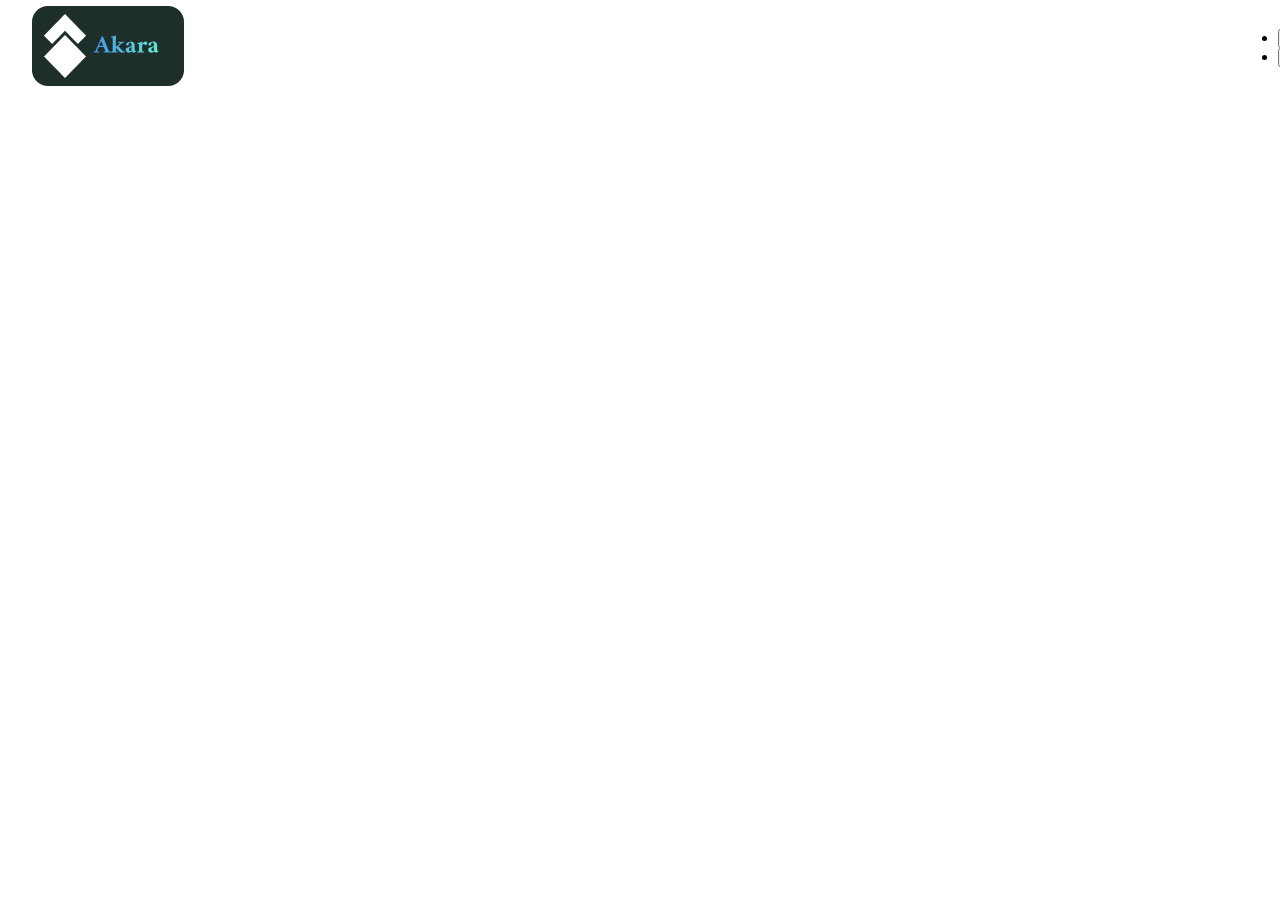
==== index.html @ 3f6716c5 "Project" ====
<!DOCTYPE html>
<html lang="en">
<head>
    <meta charset="UTF-8">
    <meta name="viewport" content="width=device-width, initial-scale=1.0">
    <title>Document</title>
    <link rel="stylesheet" href="./style/style.css">
</head>
<body>
    <div id="header">
        <div id="logo">
            <img src="./img/415791565_1101418471001982_6189920452808394444_n.png" alt="" class="logoimg">
        </div>
        <div id="nav">
            <ul class="subnav">
                <li><a href="#">
                    <button class="btn"> Đăng nhập</button>
                </a></li>
                <li><a href="#">
                    <button class="btn"> Bắt đầu học miễn phí</button>
                </a></li>
            </ul>
        </div>
    </div>
    
    <div id="slider">
    </div>
    
    <div id="content">
    </div>
    
    <div id="footrer">
    </div>
    
    
</body>
</html>
---- style/style.css ----
*
{
    margin:0;
    padding: 0;
    box-sizing: border-box;
}
html
{
    font-family: Arial, Helvetica, sans-serif;
}
#header{
    display: flex;
    width: 1440px;
    height: 96px;
    padding: 0px 32px;
    justify-content: center;
    align-items: center;
    flex-shrink: 0;
    justify-content: space-between;
}
.logoimg{
    width: 152px;
    height: 80px;
}
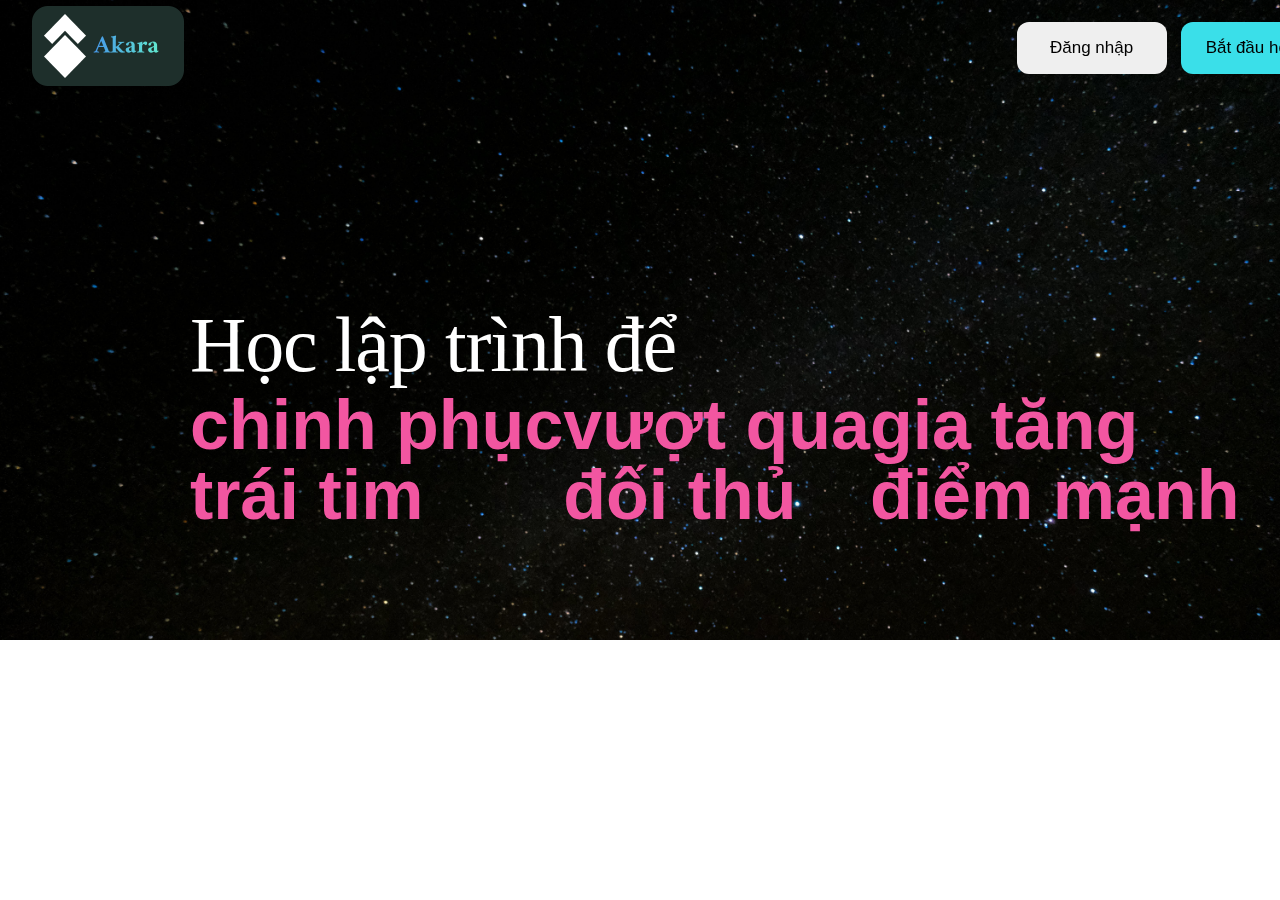
==== commit 04c15afa: "Project" ====
--- a/index.html
+++ b/index.html
@@ -4,29 +4,53 @@
     <meta charset="UTF-8">
     <meta name="viewport" content="width=device-width, initial-scale=1.0">
     <title>Document</title>
-    <link rel="stylesheet" href="./style/style.css">
+    <link rel="stylesheet" href="./style.css">
 </head>
 <body>
+    <!-- Header -->
     <div id="header">
+        <!-- LOGO ICON -->
         <div id="logo">
             <img src="./img/415791565_1101418471001982_6189920452808394444_n.png" alt="" class="logoimg">
         </div>
         <div id="nav">
             <ul class="subnav">
+                <!-- Button -->
                 <li><a href="#">
-                    <button class="btn"> Đăng nhập</button>
+                    <button class="btn bgrk#E2E2E2"> 
+                        <span>Đăng nhập</span>
+                    </button>
                 </a></li>
                 <li><a href="#">
-                    <button class="btn"> Bắt đầu học miễn phí</button>
+                    <button class="btn btn2 bgrk2"> 
+                        <span>Bắt đầu học miễn phí</span>
+                    </button>
                 </a></li>
             </ul>
         </div>
     </div>
-    
+    <!-- Slider -->
     <div id="slider">
+        <!-- Text - heading -->
+    <div class="text-heading">
+            <!-- <p class="text-discrip">
+                We have
+             <span class="counter-numbers">85000+</span> 
+                great job offers you deserve!
+            </p> -->
+            <h2 class="text-name">Học lập trình để</h2>
+            <!-- Side Scroll Text -->
+        <div class="items">
+            <h2 class="text-section">chinh phục<br>trái tim</h2>
+            <h2 class="text-section">vượt qua<br>đối thủ</h2>
+            <h2 class="text-section">gia tăng<br>điểm mạnh</h2>
+        </div>
+        </div>
+    </div>
     </div>
     
     <div id="content">
+        
     </div>
     
     <div id="footrer">
@@ -34,4 +58,37 @@
     
     
 </body>
+<script>
+    const slider = document.querySelector('text-heading');
+    let isDown = false;
+    let startX;
+    let scrollLeft = 0;
+
+    slider.addEventListener('mousdown', (e) => {
+        isDown = true;
+        slider.classList.add('active');
+        startX = e.pageX - slider.offsetLeft;
+        scrollLeft = slider.scrollLeft;
+    });
+    slider.addEventListener('mouseleave', () => {
+        isDown = false;
+        slider.classList.add('active');
+
+        
+    });
+    slider.addEventListener('mouseup', () => {
+        isDown = false;
+        slider.classList.add('active');
+      
+    });
+    slider.addEventListener('mousemove', (e) => {
+        if(!isDown) return ;
+       e.preventDefault();
+       const x = e.pageX - slider.offsetLeft;
+       const walk = (x - startX) * 2;
+       slider.scrollLeft = scrollLeft - walk;
+
+     
+    });
+</script>
 </html>--- a/style.css
+++ b/style.css
@@ -0,0 +1,130 @@
+*
+{
+    margin:0;
+    padding: 0;
+    box-sizing: border-box;
+}
+html
+{
+    font-family: Arial, Helvetica, sans-serif;
+}
+.bgrk#E2E2E2
+{
+    background-color: #E2E2E2;
+}
+.bgrk2
+{
+    background-color: #3ADFE9;
+}
+/* HEADER */
+#header{
+    position: fixed;
+    display: flex;
+    width: 1440px;
+    height: 96px;
+    padding: 0px 32px;
+    justify-content: center;
+    align-items: center;
+    flex-shrink: 0;
+    justify-content: space-between;
+    background: transparent;
+    z-index: 100;
+}
+/* LOGO ICON */
+.logoimg{
+    width: 152px;
+    height: 80px;
+}
+#nav{
+    display: flex;
+    padding: 8px 12px;
+    align-items: center;
+    justify-content: space-between;
+}
+#nav li{
+    list-style-type: none;
+    display: inline-flex;
+}
+/* BUTTON  */
+.btn{
+    display: inline-block;
+    border-radius: 12px; 
+    border: none;
+    color: #000;
+    text-align: center;
+    font-size: 17px;
+    padding: 16px;
+    width: 150px;
+    transition: all 0.5s;
+    cursor: pointer;
+    margin: 5px;
+}
+.btn2 {
+    width: 210px;
+}
+.btn span {
+    cursor: pointer;
+    display: inline-block;
+    position: relative;
+    transition: 0.5s;   
+}
+.btn span:after{
+    content: '»';
+    position: absolute;
+    opacity: 0;
+    top: 0;
+    right: -15px;
+    transition: 0.5s;
+}
+.btn:hover span {
+    padding-right: 15px;
+}
+.btn:hover span:after {
+    opacity: 1;
+    right: 0;
+}
+
+/* Slider */
+#slider{   
+    bottom:0;
+    position: relative;
+    overflow-y: hidden;
+    overflow-x: hidden;
+    padding-top: 50%;
+    background: url('./img/pexels-francesco-ungaro-998641.jpg') top center / cover no-repeat; 
+} 
+#slider .text-heading{
+    position: absolute;
+    top:300px;
+    width: 100%;
+    margin-left: 40px;
+    color: #fff;
+    left: 150px;
+}
+#slider .text-name{
+    font-size: 70px;
+    color: #fff;
+    line-height: 1;
+    font-weight: 800;
+    font-family: "Alfa Slab One";
+    font-size: 78px;
+    font-style: normal;
+    font-weight: 400;
+    line-height: normal;
+    letter-spacing: -1.17px;
+}
+#slider .text-section{
+    font-size: 70px;
+    color: #fff;
+    line-height: 1;
+    color:#F256A1;
+}
+        /* === TEXT === */
+.items{
+    display: flex;
+}
+.items.active{
+    cursor: grabbing;
+    cursor: -webkit-grabbing;
+    transform: scale(1);
+}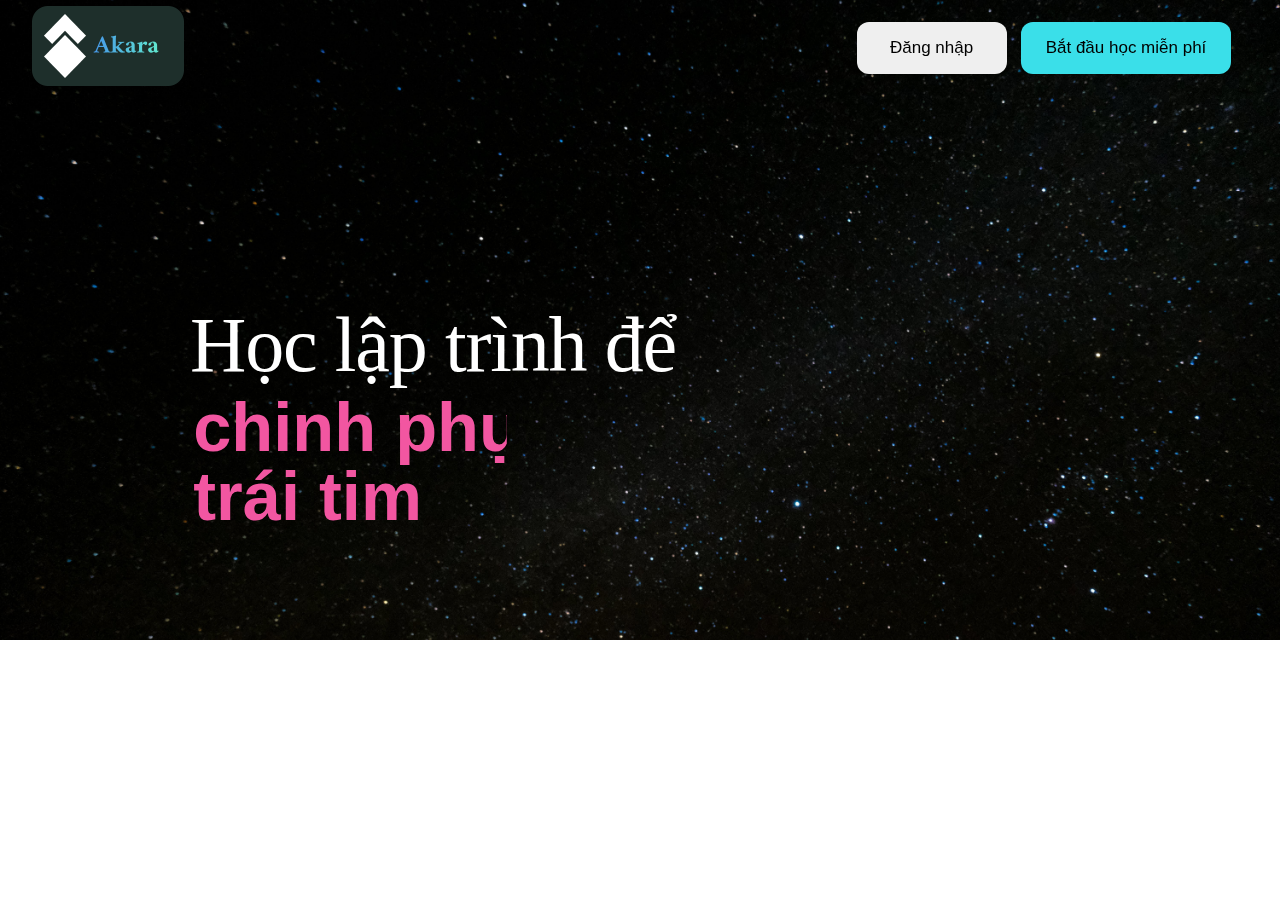
==== commit eb52fbb5: "PhP" ====
--- a/index.html
+++ b/index.html
@@ -5,6 +5,7 @@
     <meta name="viewport" content="width=device-width, initial-scale=1.0">
     <title>Document</title>
     <link rel="stylesheet" href="./style.css">
+  
 </head>
 <body>
     <!-- Header -->
@@ -16,7 +17,7 @@
         <div id="nav">
             <ul class="subnav">
                 <!-- Button -->
-                <li><a href="#">
+                <li><a href="./HomePage.html">
                     <button class="btn bgrk#E2E2E2"> 
                         <span>Đăng nhập</span>
                     </button>
@@ -41,9 +42,16 @@
             <h2 class="text-name">Học lập trình để</h2>
             <!-- Side Scroll Text -->
         <div class="items">
-            <h2 class="text-section">chinh phục<br>trái tim</h2>
-            <h2 class="text-section">vượt qua<br>đối thủ</h2>
-            <h2 class="text-section">gia tăng<br>điểm mạnh</h2>
+            <div class="item item1">
+                 <h2 class="text-section">chinh phục<br>trái tim</h2>
+            </div>
+           <div class="item item2">
+                 <h2 class="text-section">vượt qua<br>đối thủ</h2>
+           </div> 
+            <div class="item item3">
+                <h2 class="text-section">gia tăng<br>điểm mạnh</h2>
+            </div>   
+    
         </div>
         </div>
     </div>
@@ -58,37 +66,5 @@
     
     
 </body>
-<script>
-    const slider = document.querySelector('text-heading');
-    let isDown = false;
-    let startX;
-    let scrollLeft = 0;
-
-    slider.addEventListener('mousdown', (e) => {
-        isDown = true;
-        slider.classList.add('active');
-        startX = e.pageX - slider.offsetLeft;
-        scrollLeft = slider.scrollLeft;
-    });
-    slider.addEventListener('mouseleave', () => {
-        isDown = false;
-        slider.classList.add('active');
-
-        
-    });
-    slider.addEventListener('mouseup', () => {
-        isDown = false;
-        slider.classList.add('active');
-      
-    });
-    slider.addEventListener('mousemove', (e) => {
-        if(!isDown) return ;
-       e.preventDefault();
-       const x = e.pageX - slider.offsetLeft;
-       const walk = (x - startX) * 2;
-       slider.scrollLeft = scrollLeft - walk;
-
-     
-    });
-</script>
+<script src = "./script/java.js"></script>
 </html>--- a/style.css
+++ b/style.css
@@ -7,6 +7,8 @@
 html
 {
     font-family: Arial, Helvetica, sans-serif;
+    scroll-behavior: smooth;
+
 }
 .bgrk#E2E2E2
 {
@@ -25,10 +27,15 @@
     padding: 0px 32px;
     justify-content: center;
     align-items: center;
-    flex-shrink: 0;
+    flex-shrink: 1;
     justify-content: space-between;
     background: transparent;
-    z-index: 100;
+    top: 0;
+    right: 0;
+    left: 0;
+    bottom: 0;
+    width: 100%;
+    z-index: 10;
 }
 /* LOGO ICON */
 .logoimg{
@@ -40,6 +47,7 @@
     padding: 8px 12px;
     align-items: center;
     justify-content: space-between;
+
 }
 #nav li{
     list-style-type: none;
@@ -76,7 +84,7 @@
     right: -15px;
     transition: 0.5s;
 }
-.btn:hover span {
+.btn:hover  span {
     padding-right: 15px;
 }
 .btn:hover span:after {
@@ -86,6 +94,7 @@
 
 /* Slider */
 #slider{   
+    min-width: 100%;
     bottom:0;
     position: relative;
     overflow-y: hidden;
@@ -100,6 +109,7 @@
     margin-left: 40px;
     color: #fff;
     left: 150px;
+    
 }
 #slider .text-name{
     font-size: 70px;
@@ -119,12 +129,53 @@
     line-height: 1;
     color:#F256A1;
 }
-        /* === TEXT === */
+/* === TEXT === */
 .items{
+    display: flex;
+    overflow-x:hidden;
+    overflow-y: hidden;
+    transition: all 0.2s;
+    transform: scale(0.98);
+    position: relative;
+    white-space: nowrap;
+    user-select: none;  
+    width: 25%;
+}
+.items .item {
+    position: relative;
+    animation: animation 15s ease infinite;
+}
+.item{
+    min-width: calc(100% - .05rem);
+    aspect-ratio: 1 / 1;
     display: flex;
 }
 .items.active{
     cursor: grabbing;
     cursor: -webkit-grabbing;
     transform: scale(1);
-}+}
+
+@keyframes animation {
+    0%,
+    100% {
+      left: 0;
+    }
+    20% {
+        left: 0;
+    }
+    25% {
+        left: -470px;
+    }
+    45% {
+        left: -470px;
+    }
+    50% {
+        left: -950px;
+    }
+    70% {
+        left: -950px;
+    }
+  
+ 
+  }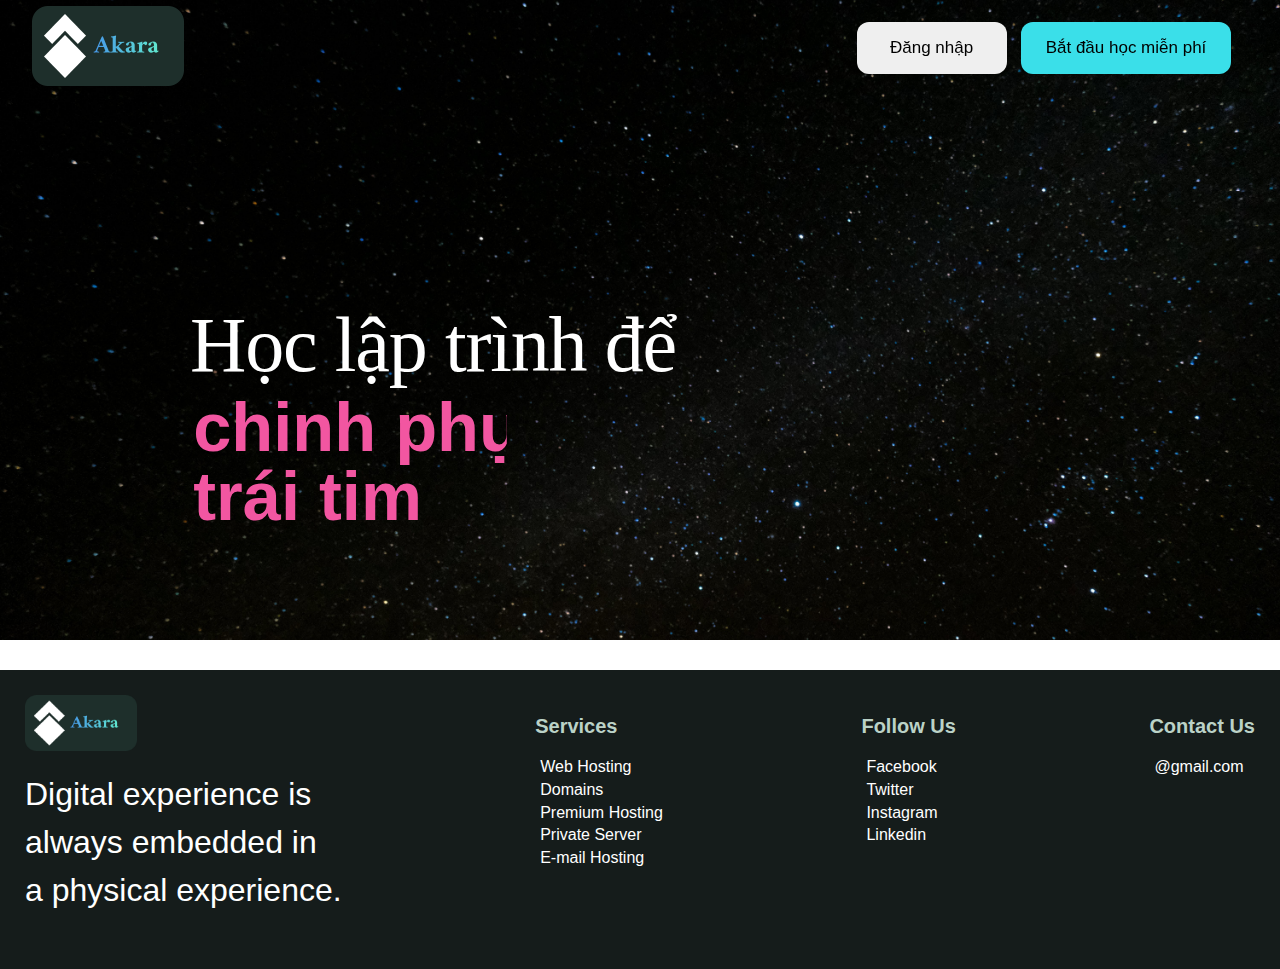
==== commit d49b41d1: "PhP" ====
--- a/index.html
+++ b/index.html
@@ -61,7 +61,63 @@
         
     </div>
     
-    <div id="footrer">
+    <div id="footerPage">
+        <footer>
+            <div class="container text-center text-md-left col-third">
+              <div class="footer-wrap">
+                <!-- Item 1 -->
+                <div class="about">
+                    <!-- Logo Icon -->
+                  <img src="./img/415791565_1101418471001982_6189920452808394444_n.png" alt="" class="imgIcon">
+                  <p class="text-muted py-4">
+                    Digital experience is </br>always embedded in </br> a physical experience.
+                </div>
+                <!-- Item 2 -->
+                <div class="Service">
+                  <h6 class="fw-bold special_name">Services</h6>
+                  <p class="p10"><a href="">Web Hosting</a></p>
+                  <p class="p10"><a href="" >Domains</a></p>
+                  <p class="p10"><a href="">Premium Hosting</a></p>
+                  <p class="p10"><a href="">Private Server</a></p>
+                  <p class="p10"><a href="">E-mail Hosting</a></p>
+                </div>
+                <!-- Item 3 -->
+                <div class="Follow_us">
+                  <h6 class="fw-bold special_name">Follow Us</h6>
+                <p class="p10">
+                    <a href="">
+                    <i class="fa-brands fa-facebook-f"></i>
+                    Facebook
+                     </a>
+                </p>
+                <p class="p10">
+                    <a href="">
+                        <i class="fa-brands fa-twitter"></i>
+                    Twitter
+                    </a>
+                </p>
+                <p class="p10">
+                    <a href="">
+                    <i class="fa-brands fa-instagram"></i>
+                    Instagram
+                    </a>
+                </p>
+                <p class="p10">
+                    <a href="">
+                    <i class="fa-brands fa-linkedin-in"></i>
+                    Linkedin
+                    </a>
+                </p>
+                </div>
+                <!-- Item 4 -->
+                <div class="Contact">
+                  <h6 class="fw-bold special_name">Contact Us</h6>
+                  <p class="p10"><a href="">@gmail.com</a></p>
+                </div>
+                
+              </div>
+            </div>
+        </footer>
     </div>
     
     
--- a/style.css
+++ b/style.css
@@ -178,4 +178,61 @@
     }
   
  
-  }+  }
+
+
+
+  
+/* == FOOTERPAGE == */
+footer {
+    background-color: #151C1B;
+    margin-top: 30px;
+    margin-bottom: -23px;
+    overflow: hidden;
+}
+footer .footer-wrap {
+    padding: 25px;
+    margin-bottom: 30px;
+    display: flex;
+    justify-content: space-between;
+    gap: 50px;
+    color:#fff;
+}
+.special_name
+{
+    font-weight: 600;
+    font-size: 20px;
+    color: #BBD2C7;
+}
+/* Item 1 */
+footer .footer-wrap h6 {
+    padding: 20px 0px;
+    font-weight: 900;
+}
+.about p 
+{
+    font-weight: 400;
+    font-size: 32px;
+    line-height: 48px;
+}
+/* Logo Icon */
+.imgIcon{
+    width: 112px;
+    height: 56px;
+    margin-bottom: 15px;
+}
+.Service p a , .Follow_us p a, .Contact p a{
+    text-decoration: none;
+    color: #fff;
+    padding: 5px;
+}
+footer .footer-wrap .Service a:hover, footer .footer-wrap .Follow_us a:hover {
+    color: black;
+    font-weight: 600;    
+}
+  
+footer .footer-wrap .Service p, footer .footer-wrap .Follow_us p {
+    margin-bottom: 0.3em;
+    
+}
+  
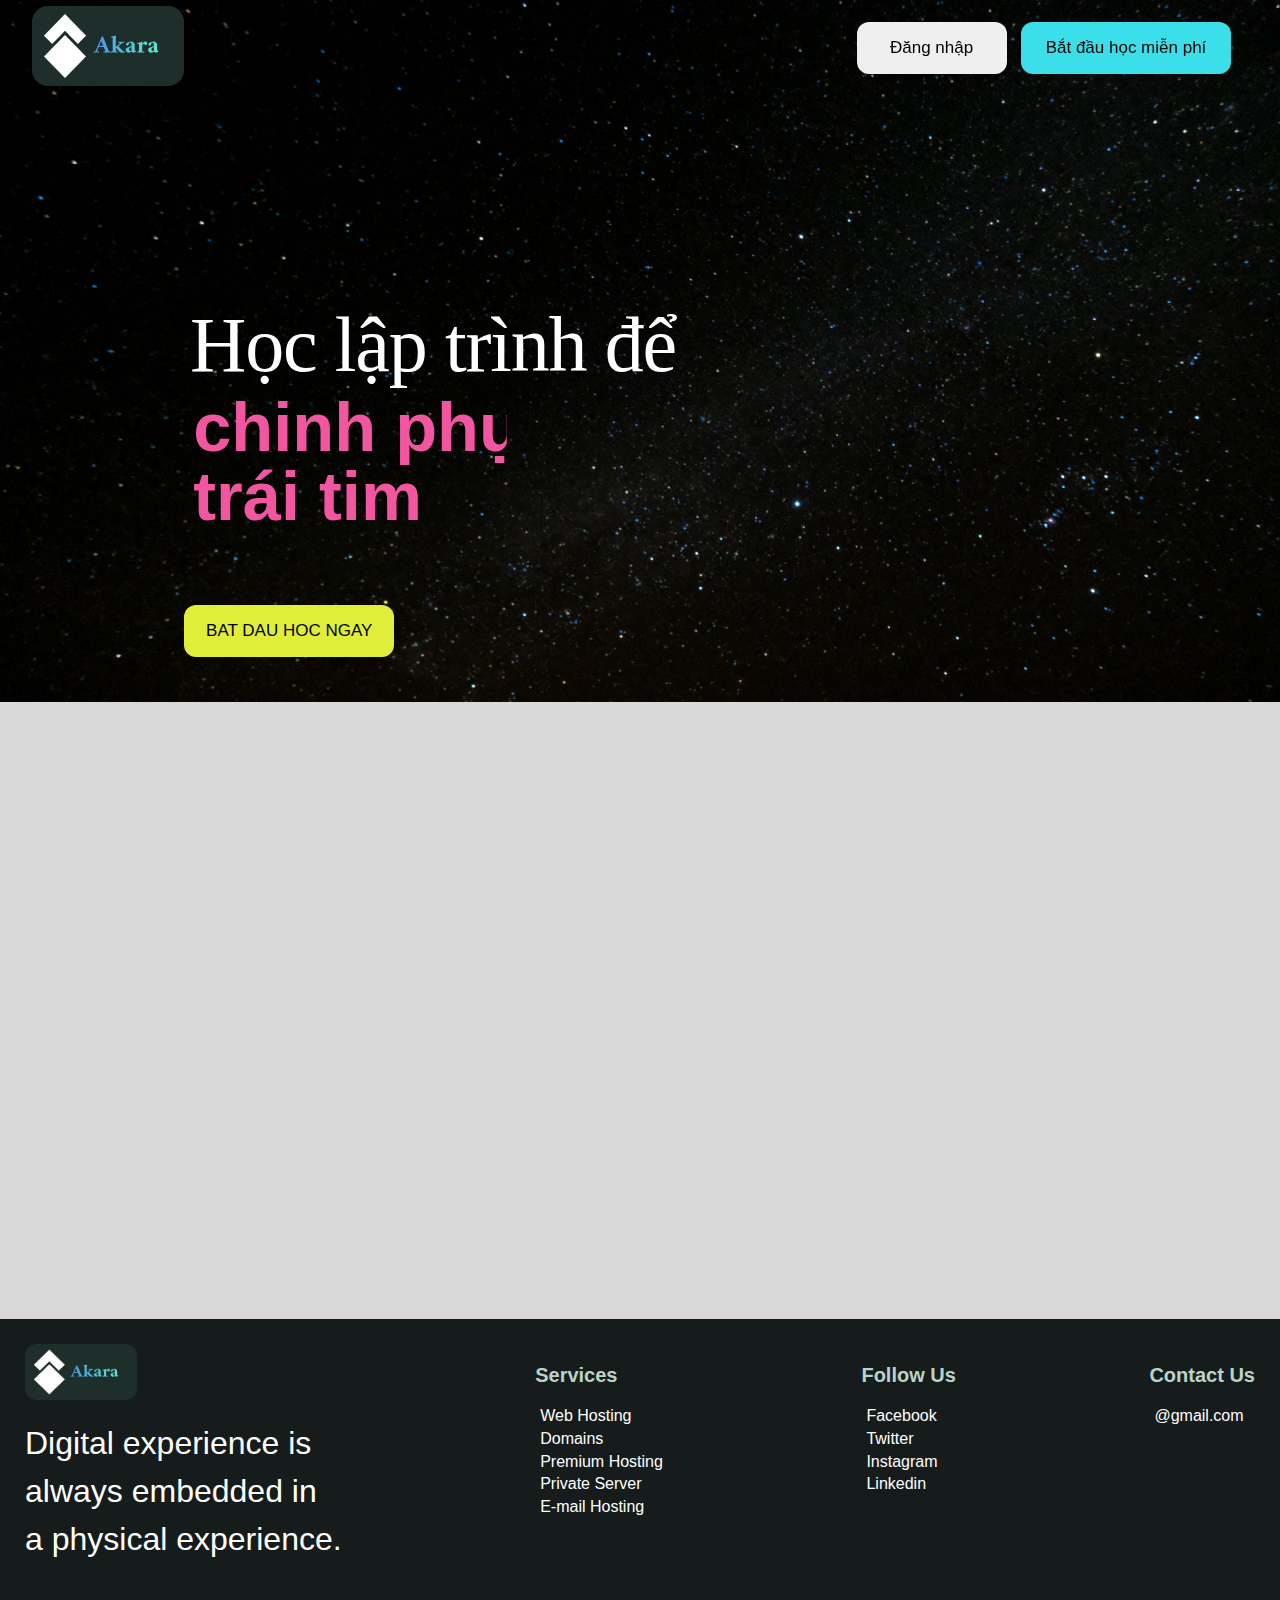
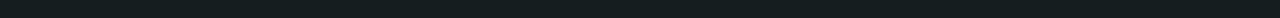
==== commit fcbe1899: "Php" ====
--- a/index.html
+++ b/index.html
@@ -8,7 +8,7 @@
   
 </head>
 <body>
-    <!-- Header -->
+    <!-- == HEADER PAGE == -->
     <div id="header">
         <!-- LOGO ICON -->
         <div id="logo">
@@ -34,11 +34,6 @@
     <div id="slider">
         <!-- Text - heading -->
     <div class="text-heading">
-            <!-- <p class="text-discrip">
-                We have
-             <span class="counter-numbers">85000+</span> 
-                great job offers you deserve!
-            </p> -->
             <h2 class="text-name">Học lập trình để</h2>
             <!-- Side Scroll Text -->
         <div class="items">
@@ -50,17 +45,46 @@
            </div> 
             <div class="item item3">
                 <h2 class="text-section">gia tăng<br>điểm mạnh</h2>
-            </div>   
-    
+            </div>  
         </div>
+        </div>
+          <!-- Starting to Learn button -->
+          <a href="">
+            <button class="start_btn">
+                <p>
+                    Bat dau hoc ngay
+                </p>
+                <div class="icon_send">
+                    <i class="fa-regular fa-paper-plane"></i>
+                </div>
+            </button>
+        </a>
+    </div>
+    <!-- Content  -->
+    <div id="content">
+        <div class="special_content">
+            <div class="heading_name"></div>
+            <div class="content_item">
+                <div class="special_item">
+                    <a href="">
+                        <img src="" alt="">
+                    </a>
+                </div>
+                <div class="special_item">
+                    <a href="">
+                        <img src="" alt="">
+                    </a>
+                </div>
+                <div class="special_item">
+                    <a href="">
+                        <img src="" alt="">
+                    </a>
+                </div>
+            </div>
         </div>
     </div>
     </div>
-    
-    <div id="content">
-        
-    </div>
-    
+    <!-- == FOOTER PAGE == -->
     <div id="footerPage">
         <footer>
             <div class="container text-center text-md-left col-third">
--- a/style.css
+++ b/style.css
@@ -9,6 +9,10 @@
     font-family: Arial, Helvetica, sans-serif;
     scroll-behavior: smooth;
 
+}
+.clear
+{
+    clear:both;
 }
 .bgrk#E2E2E2
 {
@@ -175,10 +179,49 @@
     }
     70% {
         left: -950px;
-    }
-  
- 
-  }
+    } 
+}
+/* Starting to learn button */
+.start_btn{
+    margin-left: 20px;
+    position:relative;
+    display: inline-block;
+    border-radius: 12px; 
+    border: none;
+    color: #000;
+    background-color: #DFEE38;
+    text-align: center;
+    font-size: 17px;
+    padding: 16px;
+    width: 210px;   
+    cursor: pointer;
+    margin: 5px;
+    left: 14%;
+    bottom: 40px;
+}
+.start_btn p {
+    text-decoration: none;
+    text-transform: uppercase;
+}
+.start_btn .icon_send
+{
+    position: absolute;
+    font-size: 20px;
+}
+/* Content  */
+#content
+{
+    margin-bottom: -30px;
+    margin-top: -10px;
+}
+#content .special_content
+{
+    width: 100%;
+    height: 627px;
+    background-color: #D9D9D9;
+}
+
+
 
 
 
